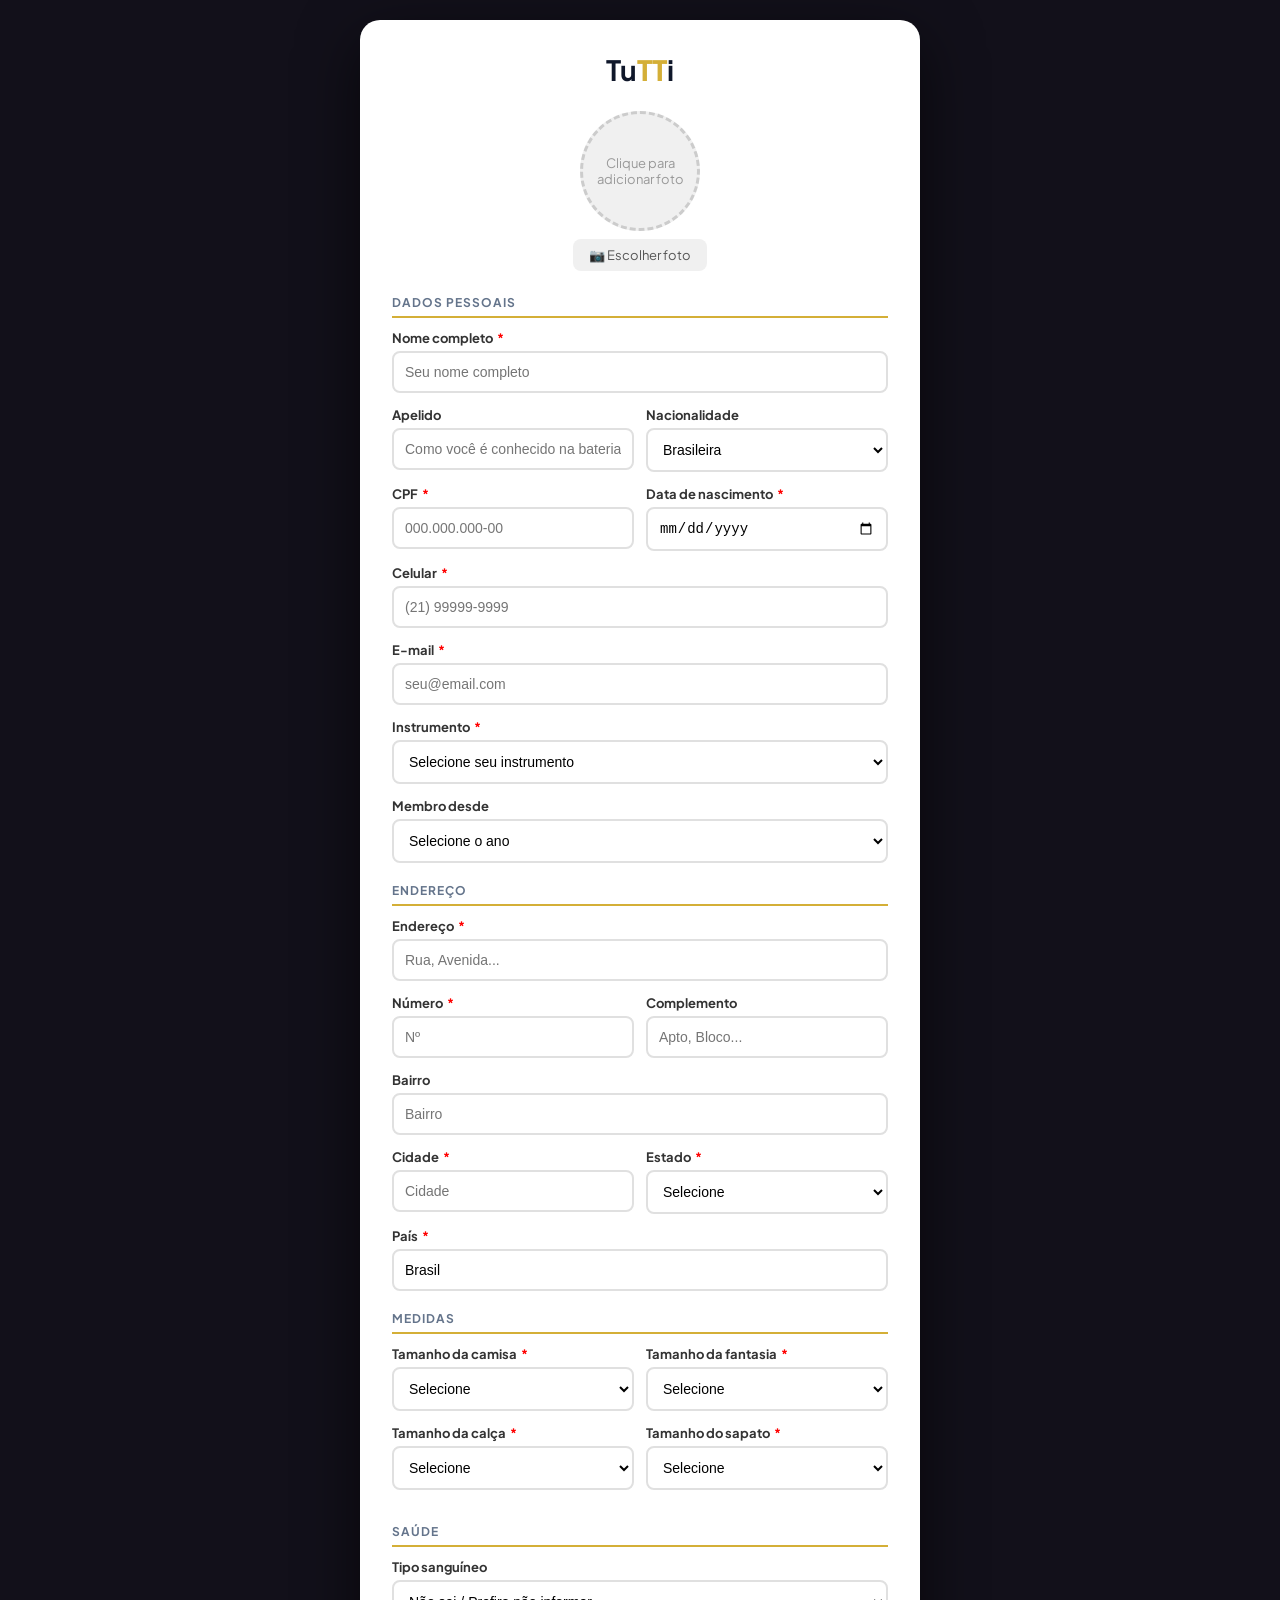
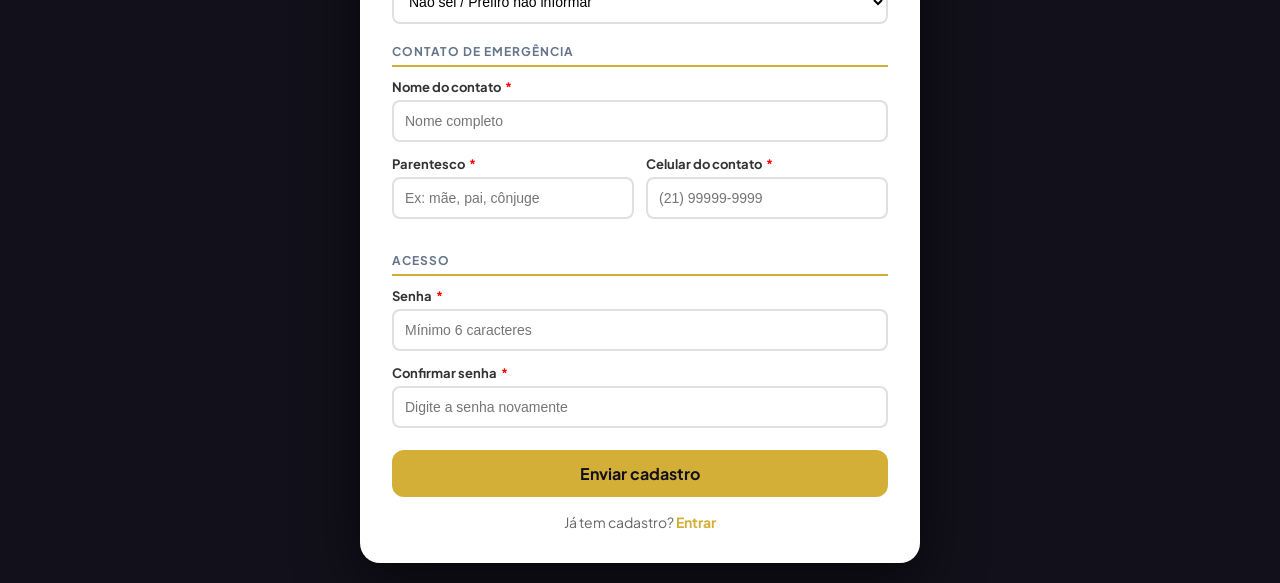
==== index.html @ c0b7fc69 "Nacionalidade: dropdown Brasileira/Estrangeira, badge só ícone no card" ====
<!DOCTYPE html>
<html lang="pt-BR" data-tema="tutti">
<head>
    <meta charset="UTF-8">
    <meta name="viewport" content="width=device-width, initial-scale=1.0">
    <title>Tutti — Cadastro</title>
    <link href="https://fonts.googleapis.com/css2?family=Plus+Jakarta+Sans:wght@400;500;600;700&display=swap" rel="stylesheet">
    <link rel="stylesheet" href="styles/tokens.css">
    <link rel="stylesheet" href="styles/components.css">
    <script src="config-escola.js"></script>
    <style>
        * { margin: 0; padding: 0; box-sizing: border-box; }
        button { font-family: inherit; }
        body {
            background: #12101a;
            min-height: 100vh;
            display: flex;
            align-items: center;
            justify-content: center;
            padding: 20px;
        }
        .container {
            background: white;
            border-radius: 20px;
            padding: 32px;
            width: 100%;
            max-width: 560px;
            box-shadow: 0 20px 60px rgba(0,0,0,0.6);
        }
        @media (max-width: 600px) {
            body { padding: 12px; }
            .container { padding: 24px 20px; }
            .form-row { grid-template-columns: 1fr; }
        }
        .logo {
            text-align: center;
            margin-bottom: 24px;
        }
        .logo h1 { color: #0f172a; font-size: 28px; font-weight: bold; }
        .logo p { color: #666; font-size: 14px; margin-top: 4px; }
        .foto-area {
            display: flex;
            flex-direction: column;
            align-items: center;
            margin-bottom: 24px;
        }
        .foto-preview {
            width: 120px;
            height: 120px;
            border-radius: 50%;
            background: #f0f0f0;
            border: 3px dashed #ccc;
            display: flex;
            align-items: center;
            justify-content: center;
            cursor: pointer;
            overflow: hidden;
            margin-bottom: 8px;
        }
        .foto-preview img { width: 100%; height: 100%; object-fit: cover; }
        .foto-preview span { color: #999; font-size: 13px; text-align: center; padding: 8px; }
        .btn-foto {
            background: #f0f0f0;
            border: none;
            padding: 8px 16px;
            border-radius: 8px;
            cursor: pointer;
            font-size: 13px;
            color: #555;
        }
        .secao {
            font-size: 12px;
            font-weight: bold;
            color: #64748b;
            text-transform: uppercase;
            letter-spacing: 1px;
            margin: 20px 0 12px;
            padding-bottom: 6px;
            border-bottom: 2px solid #D4AF37;
        }
        .form-row {
            display: grid;
            grid-template-columns: 1fr 1fr;
            gap: 12px;
        }
        .form-group { margin-bottom: 14px; }
        label {
            display: block;
            font-size: 13px;
            font-weight: bold;
            color: #333;
            margin-bottom: 5px;
        }
        label .obrigatorio { color: red; margin-left: 2px; }
        input, select {
            width: 100%;
            padding: 11px;
            border: 2px solid #e0e0e0;
            border-radius: 8px;
            font-size: 14px;
            transition: border-color 0.2s;
            background: white;
        }
        input:focus, select:focus { outline: none; border-color: #D4AF37; }
        input.campo-invalido, select.campo-invalido { border-color: #dc3545; background: #fff5f5; }
        .erro-campo { font-size: 12px; color: #dc3545; margin-top: 4px; display: none; }
        .erro-campo.visivel { display: block; }
        .btn-cadastrar { width: 100%; margin-top: 8px; font-size: 16px; }
        .link-login { text-align: center; margin-top: 16px; font-size: 14px; color: #666; }
        .link-login a { color: #D4AF37; font-weight: bold; text-decoration: none; }
        .mensagem {
            padding: 12px;
            border-radius: 8px;
            margin-bottom: 16px;
            font-size: 14px;
            display: none;
        }
        .mensagem.sucesso { background: #d4edda; color: #155724; }
        .mensagem.erro { background: #f8d7da; color: #721c24; }
    </style>
</head>
<body>
<div class="container">
    <div class="logo">
        <h1>Tu<span style="color:#D4AF37;font-weight:900">TT</span>i</h1>
    </div>

    <div class="foto-area">
        <div class="foto-preview" onclick="document.getElementById('inputFoto').click()">
            <span>Clique para adicionar foto</span>
        </div>
        <input type="file" id="inputFoto" accept="image/*" style="display:none" onchange="previewFoto(this)">
        <button class="btn-foto" onclick="document.getElementById('inputFoto').click()">📷 Escolher foto</button>
    </div>

    <div id="mensagem" class="mensagem"></div>

    <form id="formCadastro" novalidate>

        <div class="secao">Dados Pessoais</div>

        <div class="form-group">
            <label>Nome completo <span class="obrigatorio">*</span></label>
            <input type="text" id="nome" placeholder="Seu nome completo" required>
        </div>
        <div class="form-row">
            <div class="form-group">
                <label>Apelido</label>
                <input type="text" id="apelido" placeholder="Como você é conhecido na bateria">
            </div>
            <div class="form-group">
                <label>Nacionalidade</label>
                <select id="nacionalidade_tipo" onchange="toggleNacionalidade()">
                    <option value="Brasileira">Brasileira</option>
                    <option value="Estrangeira">Estrangeira</option>
                </select>
                <input type="text" id="nacionalidade" placeholder="Qual é a sua nacionalidade?" style="display:none; margin-top:8px;">
            </div>
        </div>
        <div class="form-row">
            <div class="form-group">
                <label>CPF <span id="cpf-asterisco" class="obrigatorio">*</span></label>
                <input type="text" id="cpf" placeholder="000.000.000-00" maxlength="14" oninput="mascaraCPF(this); atualizarObrigatoriedadeCpfEmail();">
                <span class="erro-campo" id="erro-cpf-email"></span>
            </div>
            <div class="form-group">
                <label>Data de nascimento <span class="obrigatorio">*</span></label>
                <input type="date" id="nascimento" required>
            </div>
        </div>
        <div class="form-group">
            <label>Celular <span class="obrigatorio">*</span></label>
            <input type="text" id="celular" placeholder="(21) 99999-9999" maxlength="15" oninput="mascaraCelular(this)" required>
        </div>
        <div class="form-group">
            <label>E-mail <span id="email-asterisco" class="obrigatorio">*</span></label>
            <input type="email" id="email" placeholder="seu@email.com" oninput="atualizarObrigatoriedadeCpfEmail()">
        </div>
        <div id="aviso-cpf-email" style="font-size:12px;color:#856404;background:#fff3cd;border-radius:8px;padding:10px 12px;margin-bottom:14px;display:none;">
            Informe pelo menos o CPF ou o e-mail para poder acessar o sistema.
        </div>

        <div class="form-group">
            <label>Instrumento <span class="obrigatorio">*</span></label>
            <select id="instrumento" required>
                <option value="">Selecione seu instrumento</option>
                <option>Caixa</option>
                <option>Chocalho</option>
                <option>Cuíca</option>
                <option>Repique</option>
                <option>Surdo de 1ª</option>
                <option>Surdo de 2ª</option>
                <option>Surdo de 3ª</option>
                <option>Tamborim</option>
            </select>
        </div>

        <div class="form-group">
            <label>Membro desde</label>
            <select id="membro_desde">
                <option value="">Selecione o ano</option>
            </select>
        </div>

        <div class="secao">Endereço</div>

        <div class="form-group">
            <label>Endereço <span class="obrigatorio">*</span></label>
            <input type="text" id="endereco" placeholder="Rua, Avenida..." required>
        </div>
        <div class="form-row">
            <div class="form-group">
                <label>Número <span class="obrigatorio">*</span></label>
                <input type="text" id="numero" placeholder="Nº" required>
            </div>
            <div class="form-group">
                <label>Complemento</label>
                <input type="text" id="complemento" placeholder="Apto, Bloco...">
            </div>
        </div>
        <div class="form-group">
            <label>Bairro</label>
            <input type="text" id="bairro" placeholder="Bairro">
        </div>
        <div class="form-row">
            <div class="form-group">
                <label>Cidade <span class="obrigatorio">*</span></label>
                <input type="text" id="cidade" placeholder="Cidade" required>
            </div>
            <div class="form-group">
                <label>Estado <span class="obrigatorio">*</span></label>
                <select id="estado" required onchange="mostrarOutro('estado')">
                    <option value="">Selecione</option>
                    <option>AC</option><option>AL</option><option>AP</option>
                    <option>AM</option><option>BA</option><option>CE</option>
                    <option>DF</option><option>ES</option><option>GO</option>
                    <option>MA</option><option>MT</option><option>MS</option>
                    <option>MG</option><option>PA</option><option>PB</option>
                    <option>PR</option><option>PE</option><option>PI</option>
                    <option>RJ</option><option>RN</option><option>RS</option>
                    <option>RO</option><option>RR</option><option>SC</option>
                    <option>SP</option><option>SE</option><option>TO</option>
                    <option value="Outro">Outro</option>
                </select>
                <input type="text" id="estado_outro" placeholder="Digite o estado/província" style="display:none; margin-top:8px;">
            </div>
        </div>
        <div class="form-group">
            <label>País <span class="obrigatorio">*</span></label>
            <input type="text" id="pais" placeholder="Ex: Brasil, Portugal, Argentina..." value="Brasil" required>
        </div>

        <div class="secao">Medidas</div>

        <div class="form-row">
            <div class="form-group">
                <label>Tamanho da camisa <span class="obrigatorio">*</span></label>
                <select id="tamanho_camisa" required onchange="mostrarOutro('tamanho_camisa')">
                    <option value="">Selecione</option>
                    <option>P</option><option>M</option><option>G</option>
                    <option>GG</option><option>XG</option><option>XGG</option>
                    <option>Momo</option><option value="Outro">Outro</option>
                </select>
                <input type="text" id="tamanho_camisa_outro" placeholder="Informe o tamanho" style="display:none; margin-top:8px;">
            </div>
            <div class="form-group">
                <label>Tamanho da fantasia <span class="obrigatorio">*</span></label>
                <select id="tamanho_fantasia" required onchange="mostrarOutro('tamanho_fantasia')">
                    <option value="">Selecione</option>
                    <option>P</option><option>M</option><option>G</option>
                    <option>GG</option><option>XG</option><option>XGG</option>
                    <option>Momo</option><option value="Outro">Outro</option>
                </select>
                <input type="text" id="tamanho_fantasia_outro" placeholder="Informe o tamanho" style="display:none; margin-top:8px;">
            </div>
        </div>
        <div class="form-row">
            <div class="form-group">
                <label>Tamanho da calça <span class="obrigatorio">*</span></label>
                <select id="tamanho_calca" required onchange="mostrarOutro('tamanho_calca')">
                    <option value="">Selecione</option>
                    <option>P</option><option>M</option><option>G</option>
                    <option>GG</option><option>XG</option><option>XGG</option>
                    <option>Momo</option><option value="Outro">Outro</option>
                </select>
                <input type="text" id="tamanho_calca_outro" placeholder="Informe o tamanho" style="display:none; margin-top:8px;">
            </div>
            <div class="form-group">
                <label>Tamanho do sapato <span class="obrigatorio">*</span></label>
                <select id="tamanho_sapato" required onchange="mostrarOutro('tamanho_sapato')">
                    <option value="">Selecione</option>
                    <option>33</option><option>34</option><option>35</option>
                    <option>36</option><option>37</option><option>38</option>
                    <option>39</option><option>40</option><option>41</option>
                    <option>42</option><option>43</option><option>44</option>
                    <option>45</option><option>46</option><option>47</option>
                    <option>48</option><option value="Outro">Outro</option>
                </select>
                <input type="text" id="tamanho_sapato_outro" placeholder="Informe o tamanho" style="display:none; margin-top:8px;">
            </div>
        </div>

        <div class="secao">Saúde</div>

        <div class="form-group">
            <label>Tipo sanguíneo</label>
            <select id="tipo_sanguineo">
                <option value="">Não sei / Prefiro não informar</option>
                <option>A+</option>
                <option>A-</option>
                <option>B+</option>
                <option>B-</option>
                <option>AB+</option>
                <option>AB-</option>
                <option>O+</option>
                <option>O-</option>
            </select>
        </div>

        <div class="secao">Contato de Emergência</div>

        <div class="form-group">
            <label>Nome do contato <span class="obrigatorio">*</span></label>
            <input type="text" id="emergencia_nome" placeholder="Nome completo" required>
        </div>
        <div class="form-row">
            <div class="form-group">
                <label>Parentesco <span class="obrigatorio">*</span></label>
                <input type="text" id="emergencia_parentesco" placeholder="Ex: mãe, pai, cônjuge" required>
            </div>
            <div class="form-group">
                <label>Celular do contato <span class="obrigatorio">*</span></label>
                <input type="text" id="emergencia_celular" placeholder="(21) 99999-9999" maxlength="15" oninput="mascaraCelular(this)" required>
            </div>
        </div>

        <div class="secao">Acesso</div>

        <div class="form-group">
            <label>Senha <span class="obrigatorio">*</span></label>
            <input type="password" id="senha" placeholder="Mínimo 6 caracteres" required minlength="6">
        </div>
        <div class="form-group">
            <label>Confirmar senha <span class="obrigatorio">*</span></label>
            <input type="password" id="confirmar_senha" placeholder="Digite a senha novamente" required>
        </div>

        <button type="submit" class="btn-cadastrar btn-primario">Enviar cadastro</button>
    </form>

    <div class="link-login">
        Já tem cadastro? <a href="login.html">Entrar</a>
    </div>
</div>

<script>
    const SUPABASE_URL = 'https://pkvzsgrkylrkyzligeim.supabase.co';
    const SUPABASE_KEY = 'eyJhbGciOiJIUzI1NiIsInR5cCI6IkpXVCJ9.eyJpc3MiOiJzdXBhYmFzZSIsInJlZiI6InBrdnpzZ3JreWxya3l6bGlnZWltIiwicm9sZSI6ImFub24iLCJpYXQiOjE3ODI2Mjg0NjAsImV4cCI6MjA5ODIwNDQ2MH0.jASGzRUdZWzUwOHDww3XSDPtzw8_JU_OfTCoCpJEWBM';

    function previewFoto(input) {
        if (input.files && input.files[0]) {
            const reader = new FileReader();
            reader.onload = e => {
                const preview = document.querySelector('.foto-preview');
                preview.innerHTML = `<img src="${e.target.result}">`;
            };
            reader.readAsDataURL(input.files[0]);
        }
    }

    function mascaraCPF(input) {
        let v = input.value.replace(/\D/g, '');
        v = v.replace(/(\d{3})(\d)/, '$1.$2');
        v = v.replace(/(\d{3})(\d)/, '$1.$2');
        v = v.replace(/(\d{3})(\d{1,2})$/, '$1-$2');
        input.value = v;
    }

    // Preenche dropdown de anos (1980 até ano atual)
    (function() {
        const select = document.getElementById('membro_desde');
        const anoAtual = new Date().getFullYear();
        for (let ano = anoAtual; ano >= 1980; ano--) {
            const opt = document.createElement('option');
            opt.value = ano;
            opt.textContent = ano;
            select.appendChild(opt);
        }
    })();

    function mascaraCelular(input) {
        let v = input.value.replace(/\D/g, '');
        v = v.replace(/^(\d{2})(\d)/, '($1) $2');
        v = v.replace(/(\d{5})(\d)/, '$1-$2');
        input.value = v;
    }

    function mostrarOutro(campo) {
        const select = document.getElementById(campo);
        const outro = document.getElementById(campo + '_outro');
        if (select.value === 'Outro') {
            outro.style.display = 'block';
            outro.required = true;
        } else {
            outro.style.display = 'none';
            outro.required = false;
            outro.value = '';
        }
    }

    function valorCampo(campo) {
        const select = document.getElementById(campo);
        if (select.value === 'Outro') {
            return document.getElementById(campo + '_outro').value.trim();
        }
        return select.value;
    }

    function valorTamanho(campo) { return valorCampo(campo); }

    function toggleNacionalidade() {
        const tipo = document.getElementById('nacionalidade_tipo').value;
        const input = document.getElementById('nacionalidade');
        input.style.display = tipo === 'Estrangeira' ? 'block' : 'none';
        input.required = tipo === 'Estrangeira';
        if (tipo === 'Brasileira') input.value = '';
    }

    function atualizarObrigatoriedadeCpfEmail() {
        const cpf = document.getElementById('cpf').value.trim();
        const email = document.getElementById('email').value.trim();
        const temAlgum = cpf || email;
        document.getElementById('aviso-cpf-email').style.display = temAlgum ? 'none' : 'block';
    }

    function mostrarMensagem(texto, tipo) {
        const el = document.getElementById('mensagem');
        el.textContent = texto;
        el.className = `mensagem ${tipo}`;
        el.style.display = 'block';
    }

    function mostrarErroCampo(campo, mensagem) {
        campo.classList.add('campo-invalido');
        let span = campo.parentNode.querySelector('.erro-inline');
        if (!span) {
            span = document.createElement('span');
            span.className = 'erro-inline';
            span.style.cssText = 'font-size:12px;color:#dc3545;margin-top:4px;display:block;';
            campo.parentNode.appendChild(span);
        }
        span.textContent = mensagem;
        campo.addEventListener('input', () => {
            campo.classList.remove('campo-invalido');
            if (span) span.textContent = '';
        }, { once: true });
    }

    function limparErros() {
        document.querySelectorAll('.erro-inline').forEach(el => el.textContent = '');
        document.querySelectorAll('.campo-invalido').forEach(el => el.classList.remove('campo-invalido'));
    }

    function validarCampos() {
        const obrigatorios = document.querySelectorAll('input[required], select[required]');
        let valido = true;
        let primeiroCampo = null;
        obrigatorios.forEach(campo => {
            if (!campo.value.trim()) {
                mostrarErroCampo(campo, 'Campo obrigatório');
                valido = false;
                if (!primeiroCampo) primeiroCampo = campo;
            }
        });
        if (primeiroCampo) primeiroCampo.scrollIntoView({ behavior: 'smooth', block: 'center' });
        return valido;
    }

    document.getElementById('formCadastro').addEventListener('submit', async (e) => {
        e.preventDefault();
        limparErros();

        const cpf = document.getElementById('cpf').value.trim();
        const email = document.getElementById('email').value.trim();
        if (!cpf && !email) {
            document.getElementById('aviso-cpf-email').style.display = 'block';
            document.getElementById('cpf').scrollIntoView({ behavior: 'smooth', block: 'center' });
            mostrarErroCampo(document.getElementById('cpf'), 'Informe o CPF ou o e-mail.');
            return;
        }

        if (!validarCampos()) return;
        const senha = document.getElementById('senha').value;
        const confirmar = document.getElementById('confirmar_senha').value;
        if (senha.length < 6) {
            mostrarErroCampo(document.getElementById('senha'), 'A senha deve ter no mínimo 6 caracteres.');
            document.getElementById('senha').scrollIntoView({ behavior: 'smooth', block: 'center' });
            return;
        }
        if (senha !== confirmar) {
            mostrarErroCampo(document.getElementById('confirmar_senha'), 'As senhas não coincidem.');
            document.getElementById('confirmar_senha').scrollIntoView({ behavior: 'smooth', block: 'center' });
            return;
        }

        const dados = {
            nome: document.getElementById('nome').value.trim(),
            apelido: document.getElementById('apelido').value.trim() || null,
            nacionalidade: document.getElementById('nacionalidade_tipo').value === 'Estrangeira'
                ? (document.getElementById('nacionalidade').value.trim() || 'Estrangeira')
                : 'Brasileira',
            cpf: cpf || null,
            nascimento: document.getElementById('nascimento').value,
            celular: document.getElementById('celular').value,
            email: email || null,
            instrumento: document.getElementById('instrumento').value,
            endereco: document.getElementById('endereco').value,
            numero: document.getElementById('numero').value,
            complemento: document.getElementById('complemento').value || null,
            bairro: document.getElementById('bairro').value || null,
            cidade: document.getElementById('cidade').value,
            estado: valorCampo('estado'),
            pais: document.getElementById('pais').value.trim() || 'Brasil',
            tamanho_camisa: valorTamanho('tamanho_camisa'),
            tamanho_fantasia: valorTamanho('tamanho_fantasia'),
            tamanho_calca: valorTamanho('tamanho_calca'),
            tamanho_sapato: valorTamanho('tamanho_sapato'),
            senha: document.getElementById('senha').value,
            membro_desde: document.getElementById('membro_desde').value || null,
            tipo_sanguineo: document.getElementById('tipo_sanguineo').value || null,
            emergencia_nome: document.getElementById('emergencia_nome').value,
            emergencia_parentesco: document.getElementById('emergencia_parentesco').value,
            emergencia_celular: document.getElementById('emergencia_celular').value,
            status: 'pendente'
        };

        const res = await fetch(`${SUPABASE_URL}/rest/v1/ritmistas`, {
            method: 'POST',
            headers: {
                'Content-Type': 'application/json',
                'apikey': SUPABASE_KEY,
                'Authorization': `Bearer ${SUPABASE_KEY}`
            },
            body: JSON.stringify(dados)
        });

        if (res.ok) {
            mostrarMensagem('Cadastro enviado com sucesso! Aguarde a aprovação da diretoria.', 'sucesso');
            document.getElementById('formCadastro').reset();
            document.querySelector('.foto-preview').innerHTML = '<span>Clique para adicionar foto</span>';
        } else {
            mostrarMensagem('Erro ao enviar cadastro. Tente novamente.', 'erro');
        }
    });
</script>
</body>
</html>
---- styles/tokens.css ----
:root {
  --cor-fundo-escuro:      #12101a;
  --cor-fundo-medio:       #1e1b2e;
  --cor-fundo-claro:       #f7f6fb;
  --cor-superficie:        #ffffff;

  --cor-destaque:          #D4AF37;
  --cor-destaque-hover:    #B8922A;
  --cor-destaque-suave:    #fff8e6;
  --cor-texto-destaque:    #12101a;

  --cor-texto-principal:   #12101a;
  --cor-texto-secundario:  #5a5770;
  --cor-texto-muted:       #8b88a0;
  --cor-texto-claro:       #ffffff;

  --cor-borda:             #e8e6f0;
  --cor-borda-forte:       #d0cde8;

  --fonte-principal: 'Plus Jakarta Sans', sans-serif;
}

[data-tema="swing-da-leopoldina"] {
  --cor-fundo-escuro:      #1a2e1a;
  --cor-fundo-medio:       #243824;
  --cor-fundo-claro:       #f0f7f0;
  --cor-destaque:          #2d6b2d;
  --cor-destaque-hover:    #1f4d1f;
  --cor-destaque-suave:    #e8f5e9;
  --cor-borda:             #c8e6c8;
  --cor-borda-forte:       #a5d1a5;
  --cor-texto-destaque:    #ffffff;
}

body {
  font-family: var(--fonte-principal);
  background: var(--cor-fundo-claro);
  color: var(--cor-texto-principal);
}
---- styles/components.css ----
/* ================================================
   COMPONENTES REUTILIZÁVEIS — Ritmistas App
   Importar em todas as telas após tokens.css
   ================================================ */

/* ── Botão primário (ação principal) ── */
.btn-primario {
  display: inline-flex;
  align-items: center;
  justify-content: center;
  gap: 6px;
  background: var(--cor-destaque);
  color: var(--cor-texto-destaque);
  border: none;
  border-radius: 12px;
  padding: 13px 20px;
  font-size: 15px;
  font-weight: 700;
  cursor: pointer;
  font-family: inherit;
  transition: background 0.2s;
}
.btn-primario:hover { background: var(--cor-destaque-hover); }

/* ── Botão secundário (contorno) ── */
.btn-secundario {
  display: inline-flex;
  align-items: center;
  justify-content: center;
  gap: 6px;
  background: transparent;
  color: var(--cor-destaque);
  border: 1.5px solid var(--cor-destaque);
  border-radius: 12px;
  padding: 13px 20px;
  font-size: 15px;
  font-weight: 700;
  cursor: pointer;
  font-family: inherit;
  transition: background 0.2s;
}
.btn-secundario:hover { background: var(--cor-destaque-suave); }

/* ── Badge de instrumento — neutro (só informação) ── */
.badge-instrumento {
  display: inline-flex;
  align-items: center;
  gap: 6px;
  background: #e8e6f0;
  color: #5a5770;
  padding: 4px 12px;
  border-radius: 20px;
  font-size: 13px;
  font-weight: 600;
  margin-bottom: 10px;
}

/* ── Campo de formulário (input / select) ── */
.campo {
  width: 100%;
  padding: 11px;
  border: 2px solid #e0e0e0;
  border-radius: 8px;
  font-size: 14px;
  font-family: inherit;
  background: white;
  transition: border-color 0.2s;
}
.campo:focus {
  outline: none;
  border-color: #D4AF37;
}

/* ── Seção de formulário ── */
.secao-form {
  font-size: 12px;
  font-weight: 700;
  color: var(--cor-texto-secundario);
  text-transform: uppercase;
  letter-spacing: 1px;
  margin: 20px 0 12px;
  padding-bottom: 6px;
  border-bottom: 2px solid #D4AF37;
}
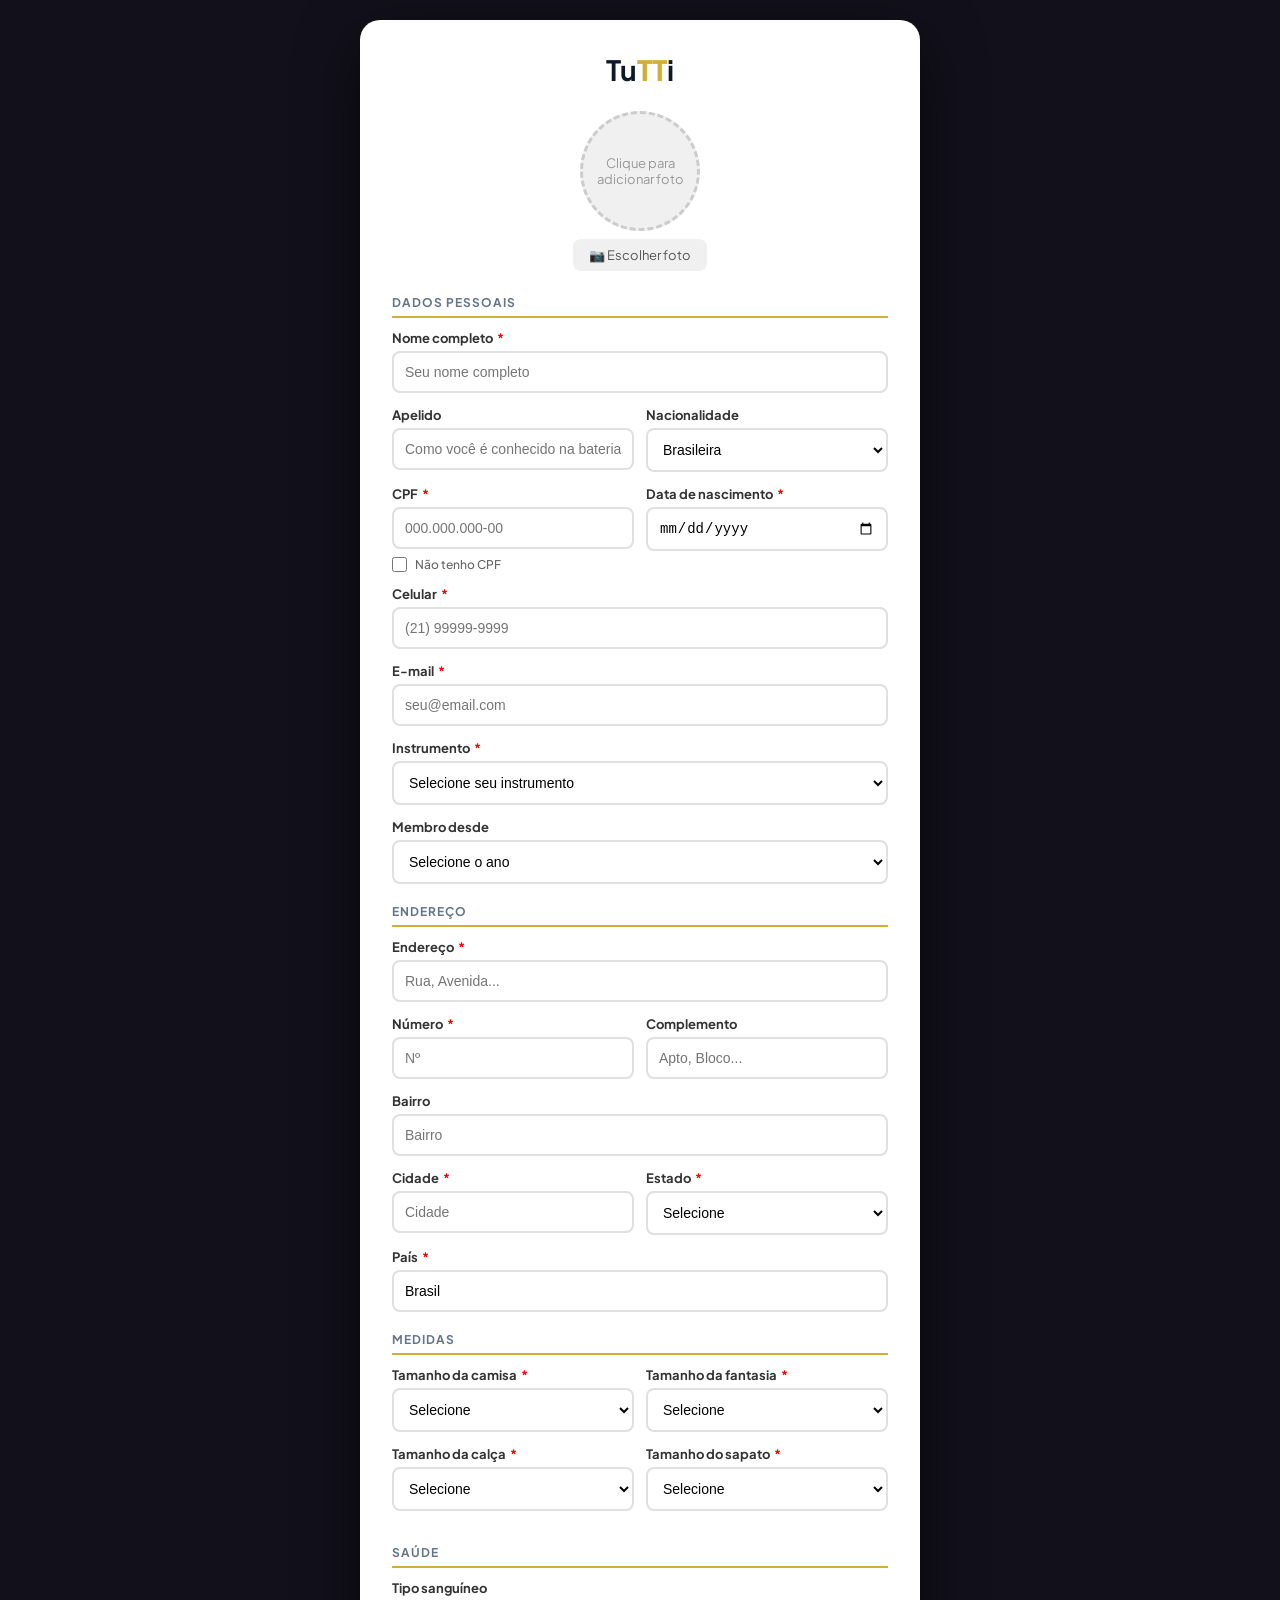
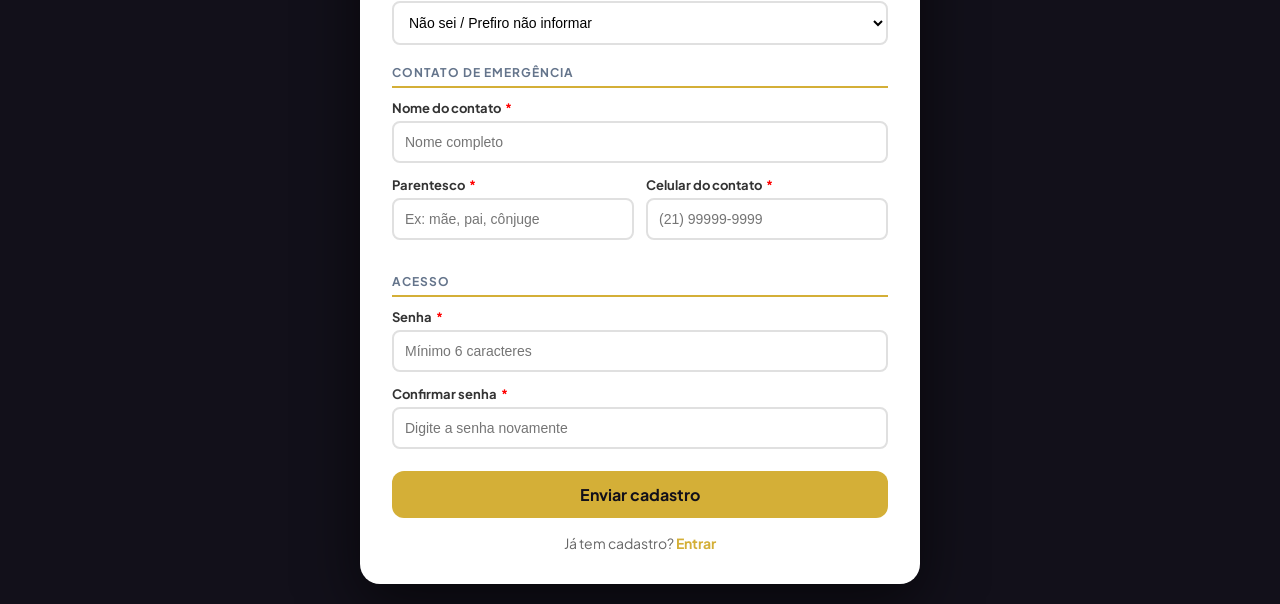
==== commit 6cff461a: "Sem CPF: checkbox abre tipo e número de documento (passaporte/RNE/CRNM)" ====
--- a/index.html
+++ b/index.html
@@ -161,6 +161,27 @@
             <div class="form-group">
                 <label>CPF <span id="cpf-asterisco" class="obrigatorio">*</span></label>
                 <input type="text" id="cpf" placeholder="000.000.000-00" maxlength="14" oninput="mascaraCPF(this); atualizarObrigatoriedadeCpfEmail();">
+                <div style="margin-top:8px; display:flex; align-items:center; gap:8px;">
+                    <input type="checkbox" id="sem_cpf" style="width:15px;height:15px;accent-color:#D4AF37;cursor:pointer;" onchange="toggleSemCpf()">
+                    <label for="sem_cpf" style="margin:0;font-size:12px;color:#666;cursor:pointer;font-weight:500;">Não tenho CPF</label>
+                </div>
+                <div id="bloco-documento" style="display:none; margin-top:10px;">
+                    <div style="display:grid; grid-template-columns:1fr 1fr; gap:8px;">
+                        <div>
+                            <label style="font-size:12px;">Tipo de documento</label>
+                            <select id="tipo_documento" style="margin-top:4px;">
+                                <option value="">Selecione</option>
+                                <option>Passaporte</option>
+                                <option>RNE</option>
+                                <option>CRNM</option>
+                            </select>
+                        </div>
+                        <div>
+                            <label style="font-size:12px;">Número</label>
+                            <input type="text" id="numero_documento" placeholder="Número do documento" style="margin-top:4px;">
+                        </div>
+                    </div>
+                </div>
                 <span class="erro-campo" id="erro-cpf-email"></span>
             </div>
             <div class="form-group">
@@ -418,6 +439,16 @@
 
     function valorTamanho(campo) { return valorCampo(campo); }
 
+    function toggleSemCpf() {
+        const semCpf = document.getElementById('sem_cpf').checked;
+        const cpfInput = document.getElementById('cpf');
+        const blocoDoc = document.getElementById('bloco-documento');
+        cpfInput.style.display = semCpf ? 'none' : '';
+        cpfInput.value = '';
+        blocoDoc.style.display = semCpf ? 'block' : 'none';
+        atualizarObrigatoriedadeCpfEmail();
+    }
+
     function toggleNacionalidade() {
         const tipo = document.getElementById('nacionalidade_tipo').value;
         const input = document.getElementById('nacionalidade');
@@ -510,6 +541,8 @@
                 ? (document.getElementById('nacionalidade').value.trim() || 'Estrangeira')
                 : 'Brasileira',
             cpf: cpf || null,
+            tipo_documento: document.getElementById('tipo_documento').value || null,
+            numero_documento: document.getElementById('numero_documento').value.trim() || null,
             nascimento: document.getElementById('nascimento').value,
             celular: document.getElementById('celular').value,
             email: email || null,
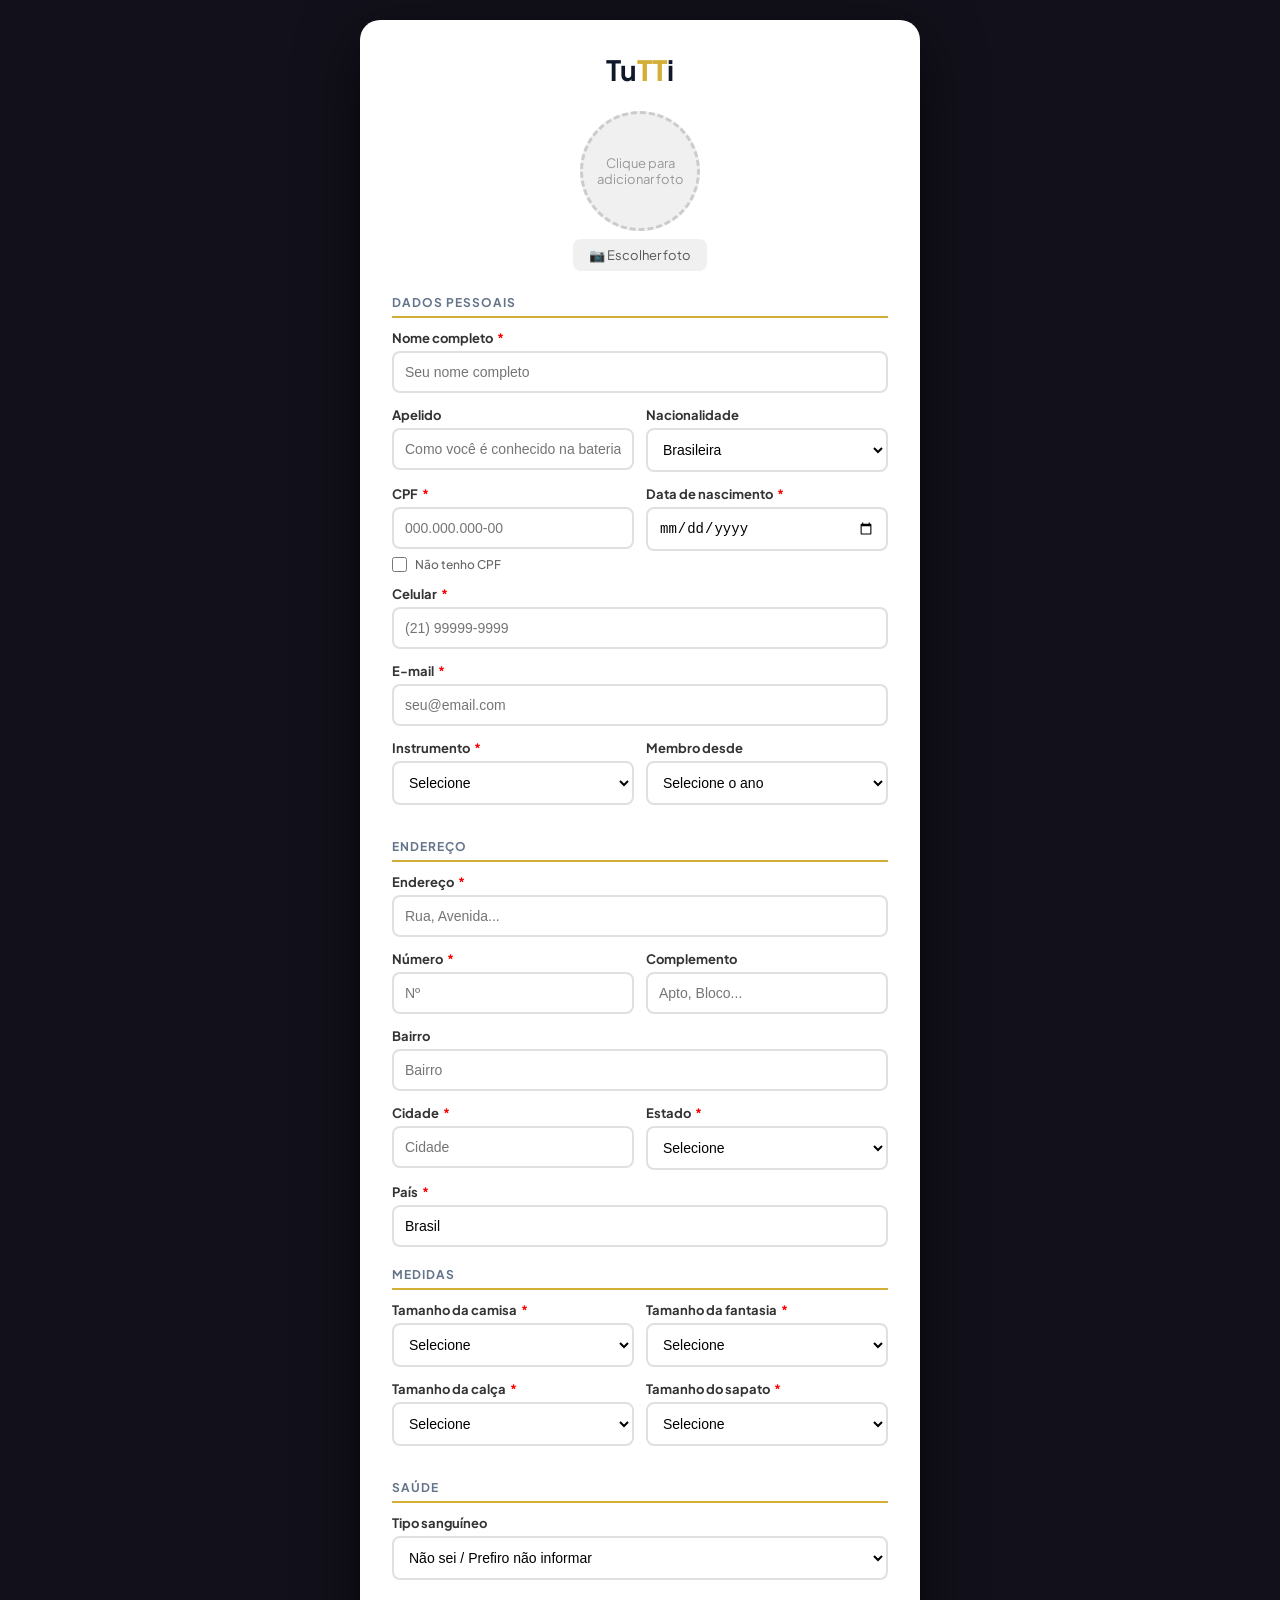
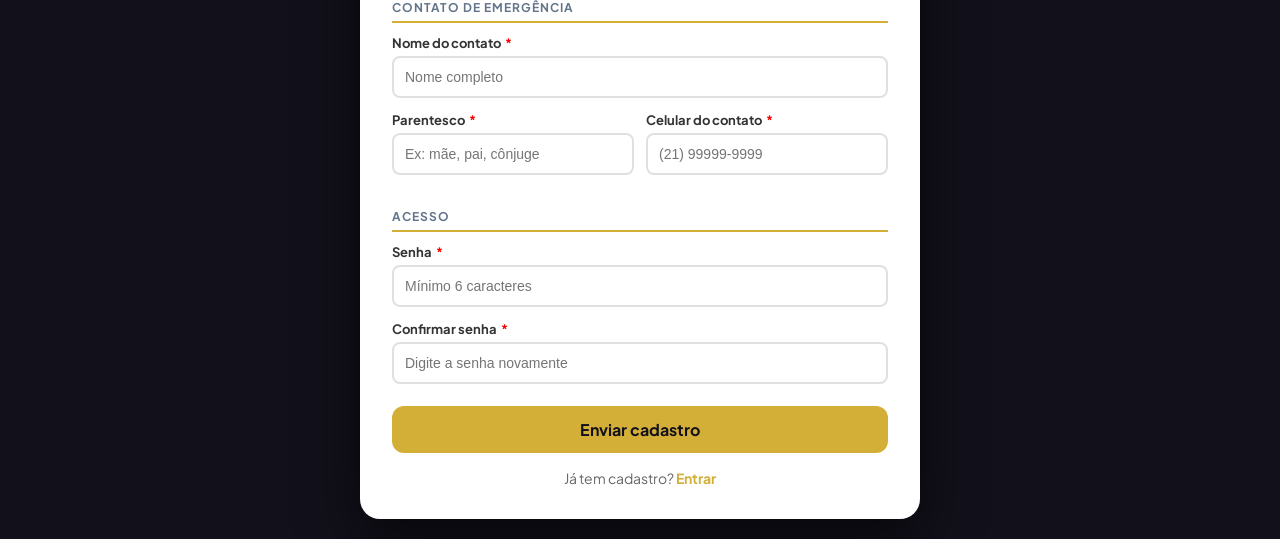
==== commit b9e76755: "Instrumento e Membro desde lado a lado no cadastro" ====
--- a/index.html
+++ b/index.html
@@ -166,20 +166,18 @@
                     <label for="sem_cpf" style="margin:0;font-size:12px;color:#666;cursor:pointer;font-weight:500;">Não tenho CPF</label>
                 </div>
                 <div id="bloco-documento" style="display:none; margin-top:10px;">
-                    <div style="display:grid; grid-template-columns:1fr 1fr; gap:8px;">
-                        <div>
-                            <label style="font-size:12px;">Tipo de documento</label>
-                            <select id="tipo_documento" style="margin-top:4px;">
-                                <option value="">Selecione</option>
-                                <option>Passaporte</option>
-                                <option>RNE</option>
-                                <option>CRNM</option>
-                            </select>
-                        </div>
-                        <div>
-                            <label style="font-size:12px;">Número</label>
-                            <input type="text" id="numero_documento" placeholder="Número do documento" style="margin-top:4px;">
-                        </div>
+                    <div class="form-group" style="margin-bottom:10px;">
+                        <label>Tipo de documento</label>
+                        <select id="tipo_documento">
+                            <option value="">Selecione</option>
+                            <option>Passaporte</option>
+                            <option>RNE</option>
+                            <option>CRNM</option>
+                        </select>
+                    </div>
+                    <div class="form-group" style="margin-bottom:0;">
+                        <label>Número do documento</label>
+                        <input type="text" id="numero_documento" placeholder="Ex: AB123456">
                     </div>
                 </div>
                 <span class="erro-campo" id="erro-cpf-email"></span>
@@ -201,26 +199,27 @@
             Informe pelo menos o CPF ou o e-mail para poder acessar o sistema.
         </div>
 
-        <div class="form-group">
-            <label>Instrumento <span class="obrigatorio">*</span></label>
-            <select id="instrumento" required>
-                <option value="">Selecione seu instrumento</option>
-                <option>Caixa</option>
-                <option>Chocalho</option>
-                <option>Cuíca</option>
-                <option>Repique</option>
-                <option>Surdo de 1ª</option>
-                <option>Surdo de 2ª</option>
-                <option>Surdo de 3ª</option>
-                <option>Tamborim</option>
-            </select>
-        </div>
-
-        <div class="form-group">
-            <label>Membro desde</label>
-            <select id="membro_desde">
-                <option value="">Selecione o ano</option>
-            </select>
+        <div class="form-row">
+            <div class="form-group">
+                <label>Instrumento <span class="obrigatorio">*</span></label>
+                <select id="instrumento" required>
+                    <option value="">Selecione</option>
+                    <option>Caixa</option>
+                    <option>Chocalho</option>
+                    <option>Cuíca</option>
+                    <option>Repique</option>
+                    <option>Surdo de 1ª</option>
+                    <option>Surdo de 2ª</option>
+                    <option>Surdo de 3ª</option>
+                    <option>Tamborim</option>
+                </select>
+            </div>
+            <div class="form-group">
+                <label>Membro desde</label>
+                <select id="membro_desde">
+                    <option value="">Selecione o ano</option>
+                </select>
+            </div>
         </div>
 
         <div class="secao">Endereço</div>
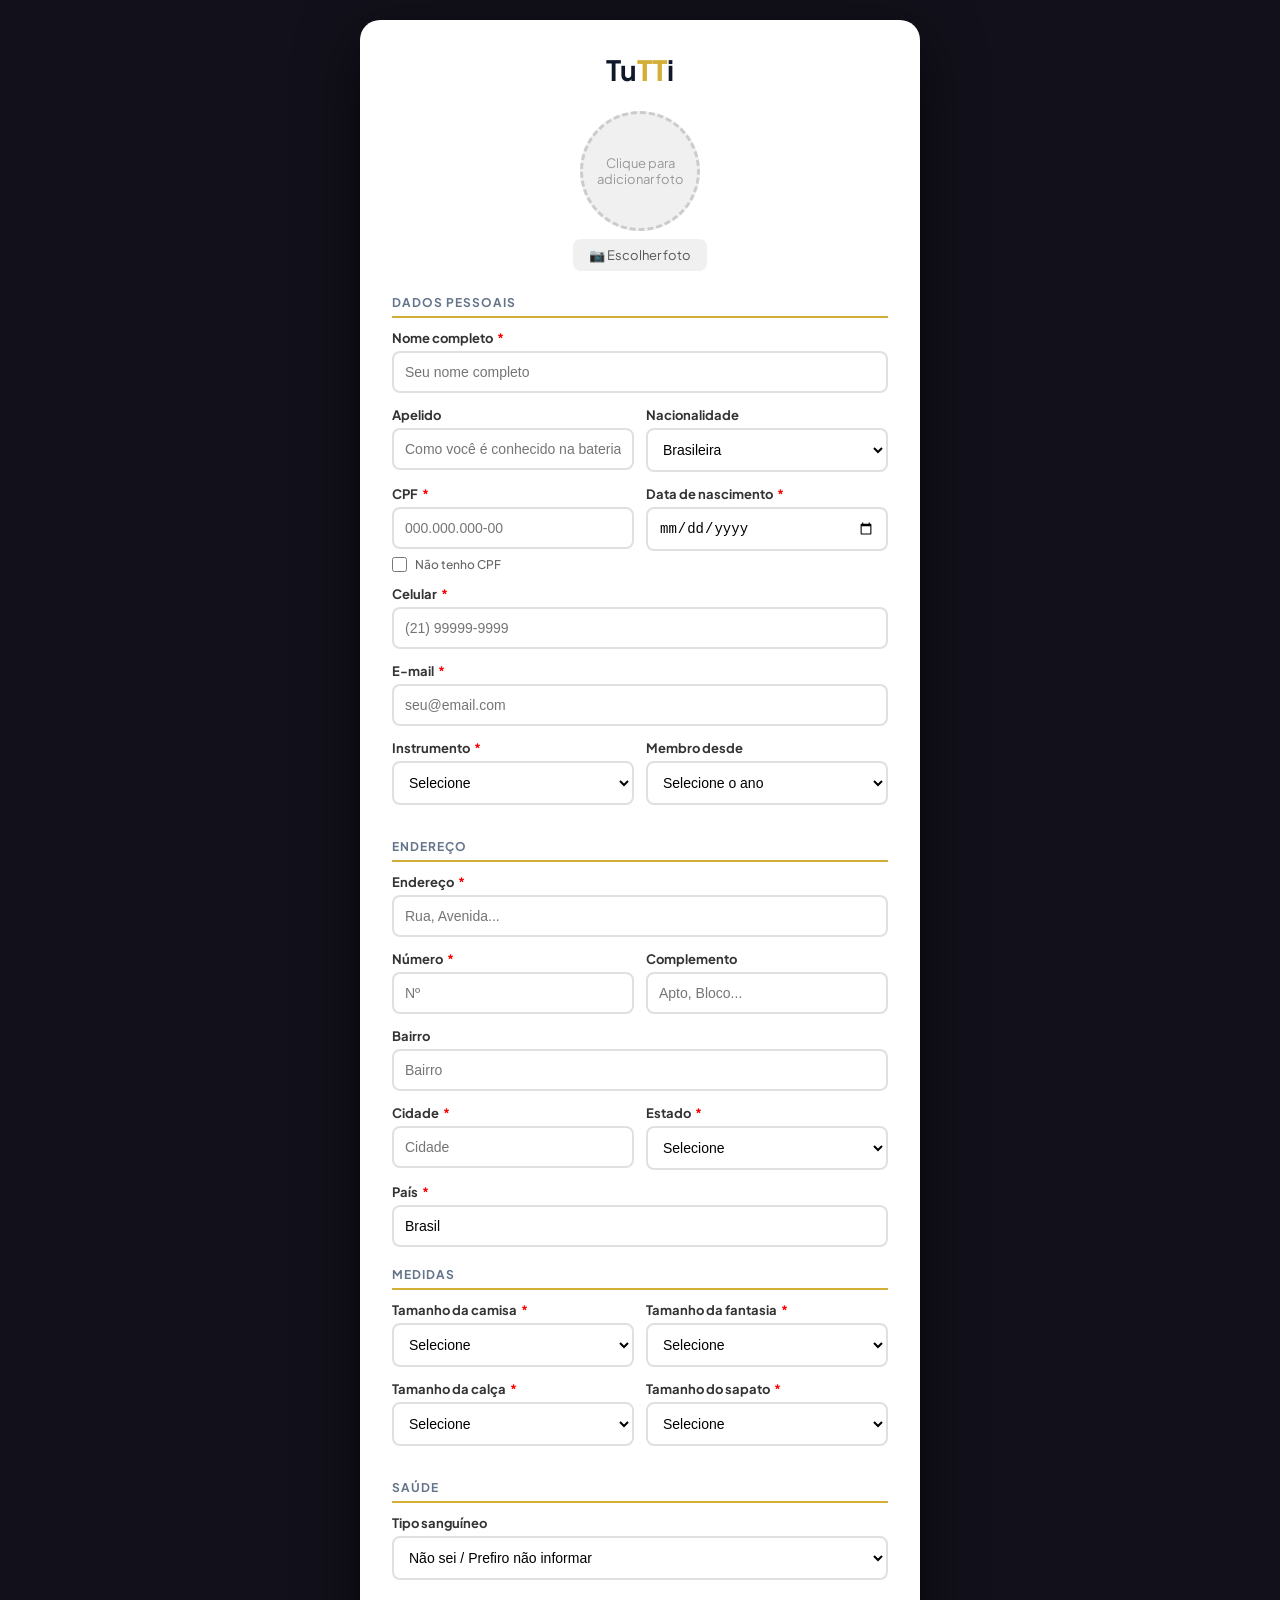
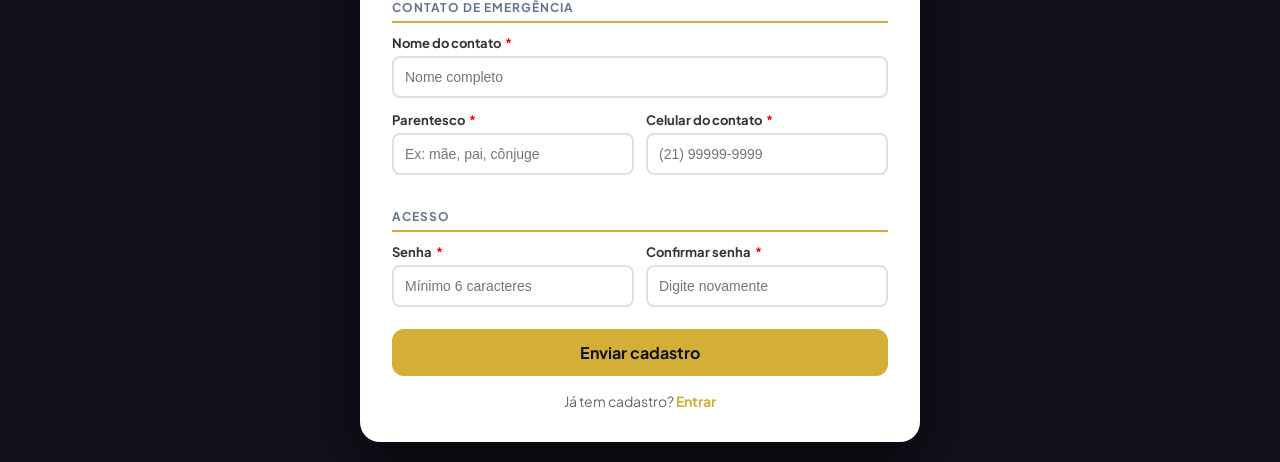
==== commit 0cbcbbe1: "Senha e confirmar senha lado a lado" ====
--- a/index.html
+++ b/index.html
@@ -356,13 +356,15 @@
 
         <div class="secao">Acesso</div>
 
-        <div class="form-group">
-            <label>Senha <span class="obrigatorio">*</span></label>
-            <input type="password" id="senha" placeholder="Mínimo 6 caracteres" required minlength="6">
-        </div>
-        <div class="form-group">
-            <label>Confirmar senha <span class="obrigatorio">*</span></label>
-            <input type="password" id="confirmar_senha" placeholder="Digite a senha novamente" required>
+        <div class="form-row">
+            <div class="form-group">
+                <label>Senha <span class="obrigatorio">*</span></label>
+                <input type="password" id="senha" placeholder="Mínimo 6 caracteres" required minlength="6">
+            </div>
+            <div class="form-group">
+                <label>Confirmar senha <span class="obrigatorio">*</span></label>
+                <input type="password" id="confirmar_senha" placeholder="Digite novamente" required>
+            </div>
         </div>
 
         <button type="submit" class="btn-cadastrar btn-primario">Enviar cadastro</button>
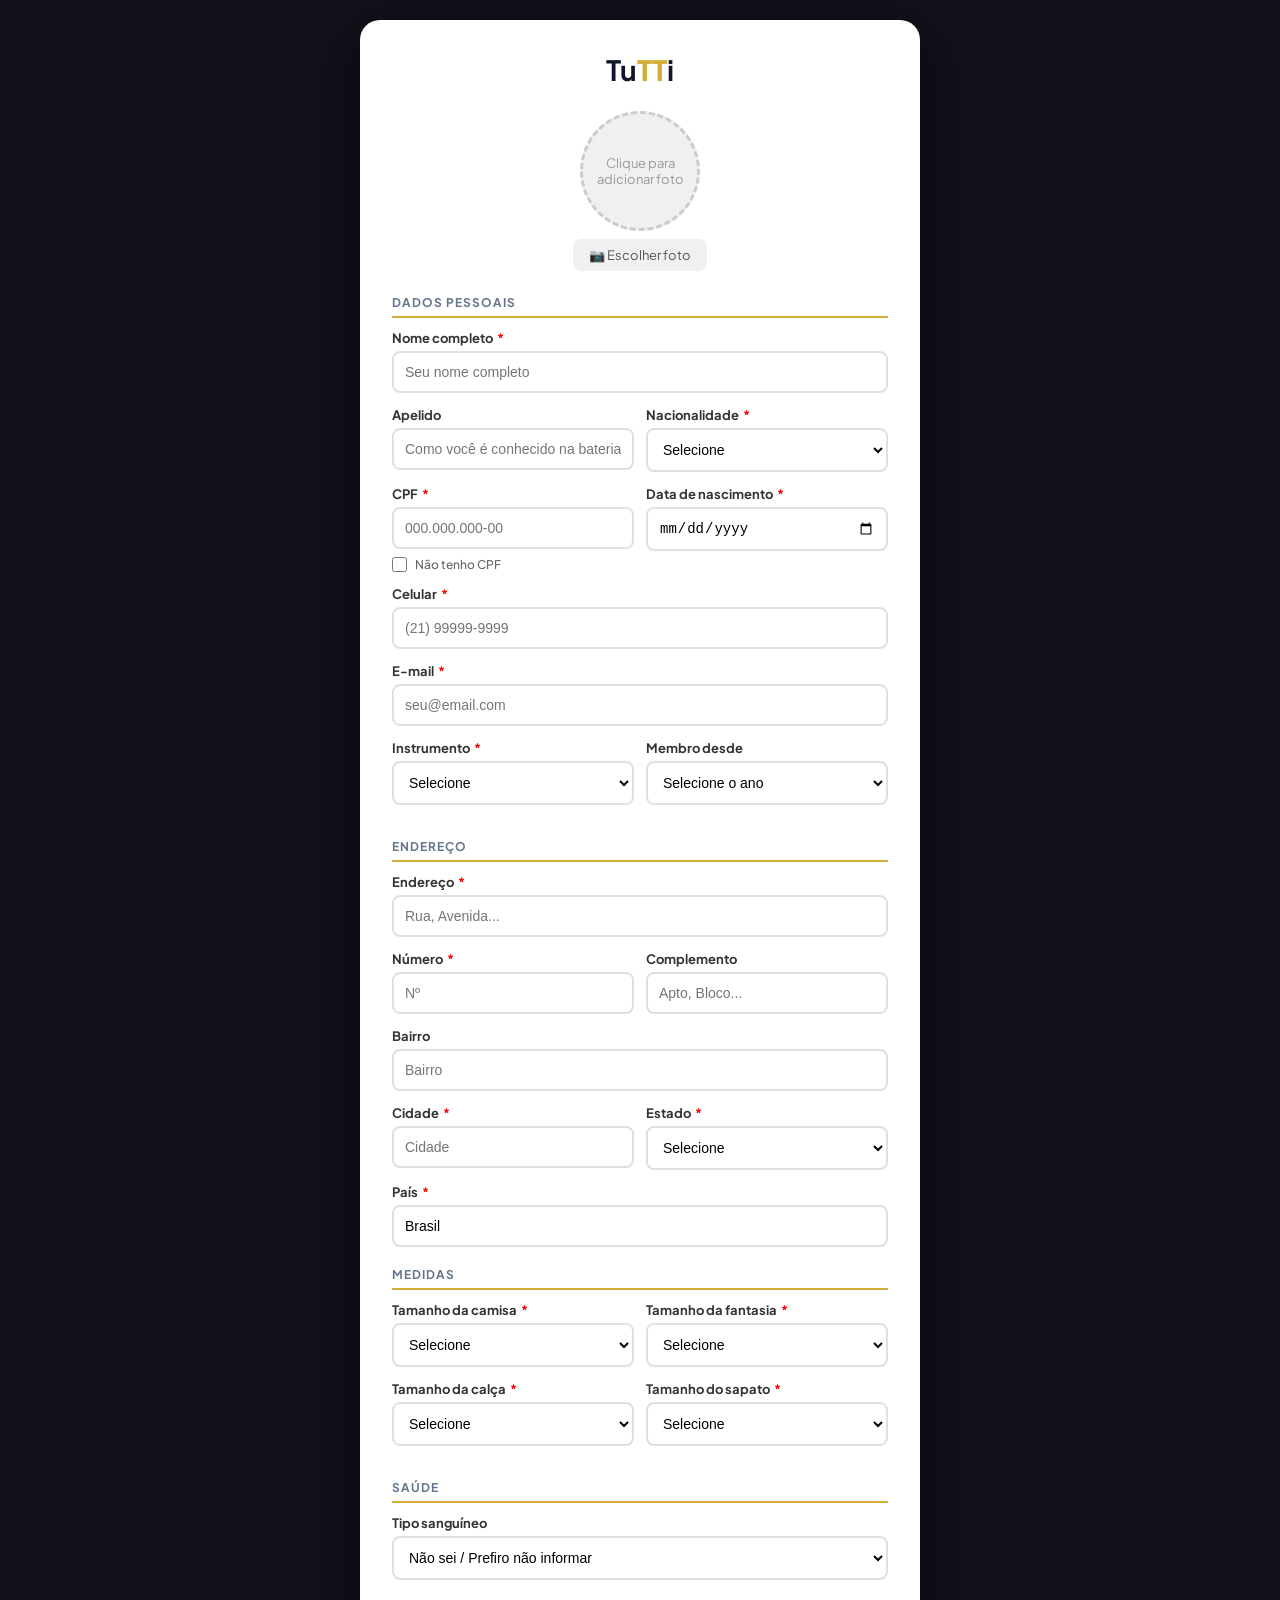
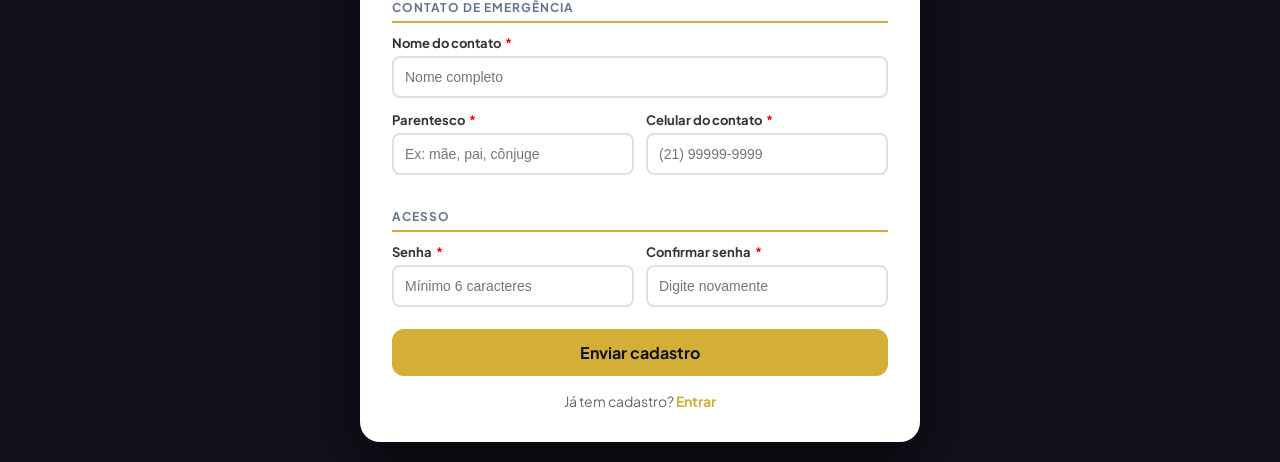
==== commit 347799cb: "Nacionalidade obrigatória, tipo e número de documento obrigatórios sem CPF" ====
--- a/index.html
+++ b/index.html
@@ -149,8 +149,9 @@
                 <input type="text" id="apelido" placeholder="Como você é conhecido na bateria">
             </div>
             <div class="form-group">
-                <label>Nacionalidade</label>
-                <select id="nacionalidade_tipo" onchange="toggleNacionalidade()">
+                <label>Nacionalidade <span class="obrigatorio">*</span></label>
+                <select id="nacionalidade_tipo" onchange="toggleNacionalidade()" required>
+                    <option value="">Selecione</option>
                     <option value="Brasileira">Brasileira</option>
                     <option value="Estrangeira">Estrangeira</option>
                 </select>
@@ -444,9 +445,13 @@
         const semCpf = document.getElementById('sem_cpf').checked;
         const cpfInput = document.getElementById('cpf');
         const blocoDoc = document.getElementById('bloco-documento');
+        const tipoDoc = document.getElementById('tipo_documento');
+        const numDoc = document.getElementById('numero_documento');
         cpfInput.style.display = semCpf ? 'none' : '';
         cpfInput.value = '';
         blocoDoc.style.display = semCpf ? 'block' : 'none';
+        tipoDoc.required = semCpf;
+        numDoc.required = semCpf;
         atualizarObrigatoriedadeCpfEmail();
     }
 
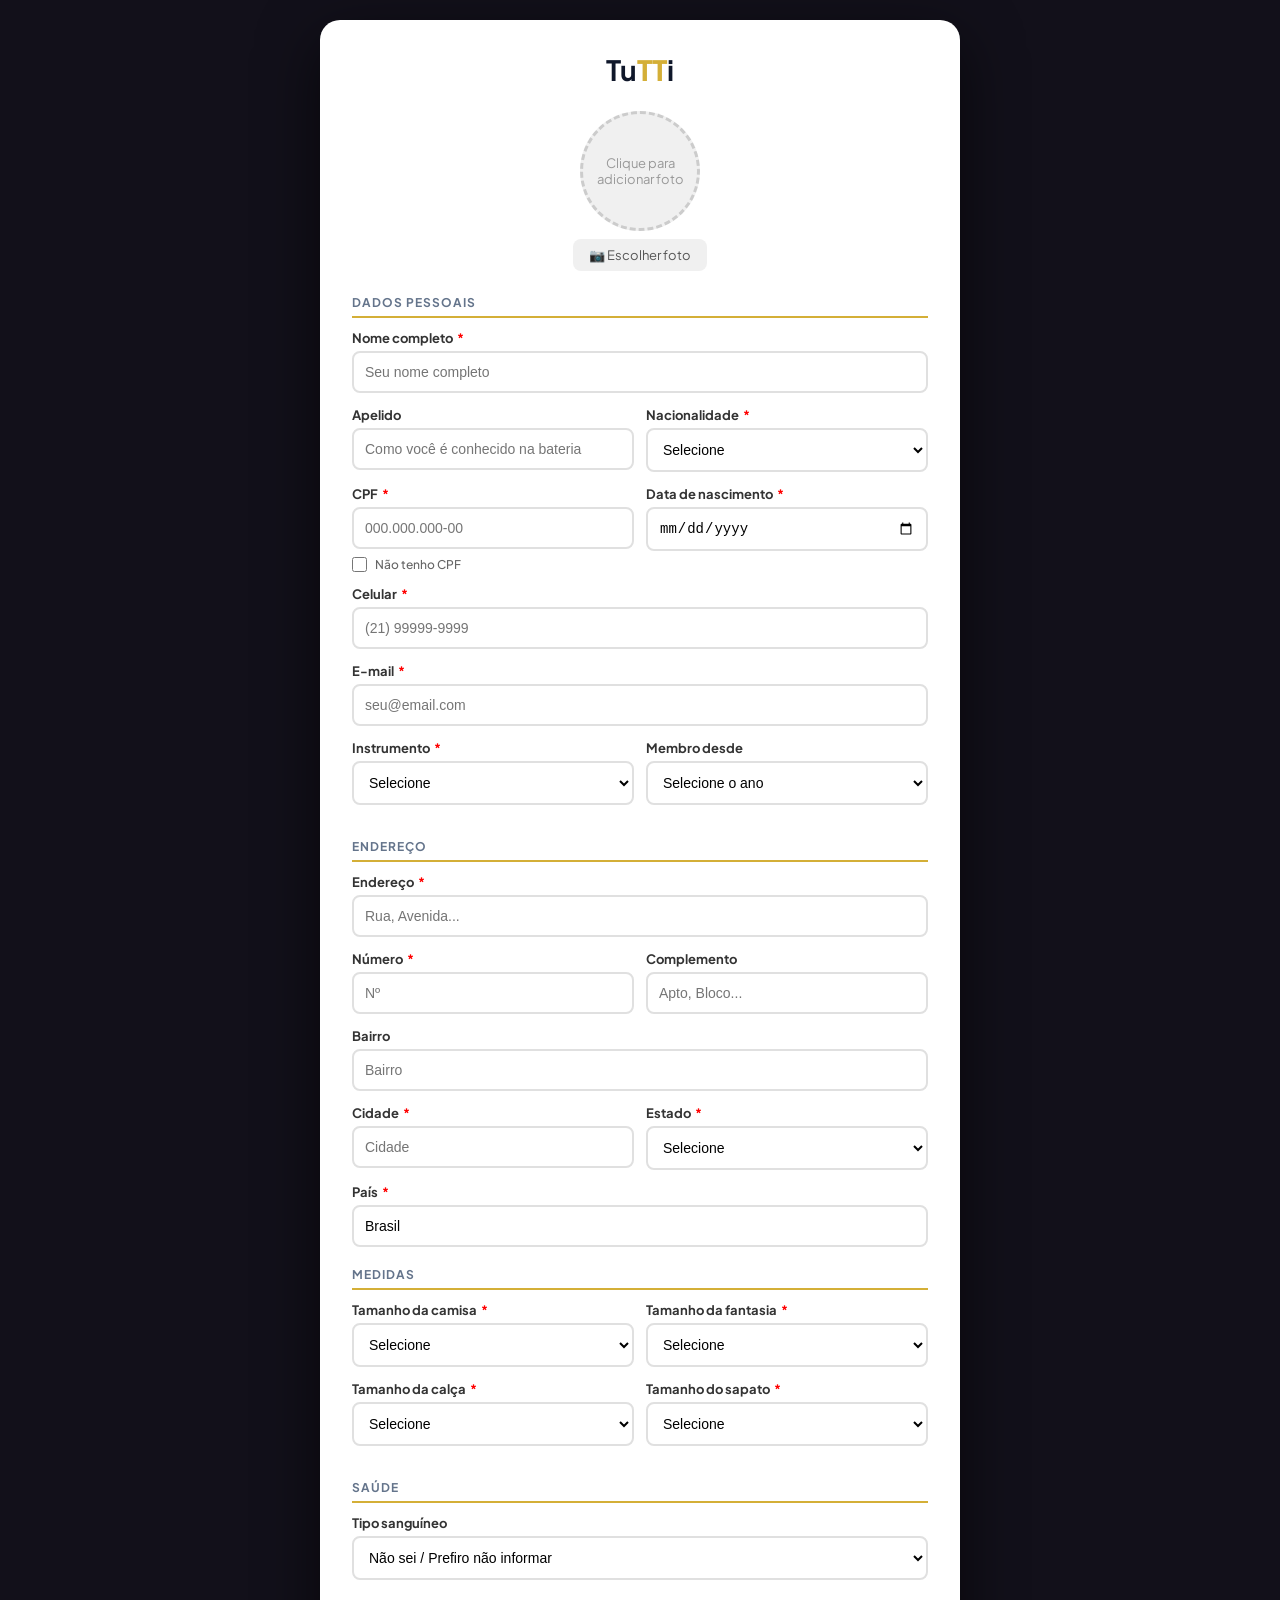
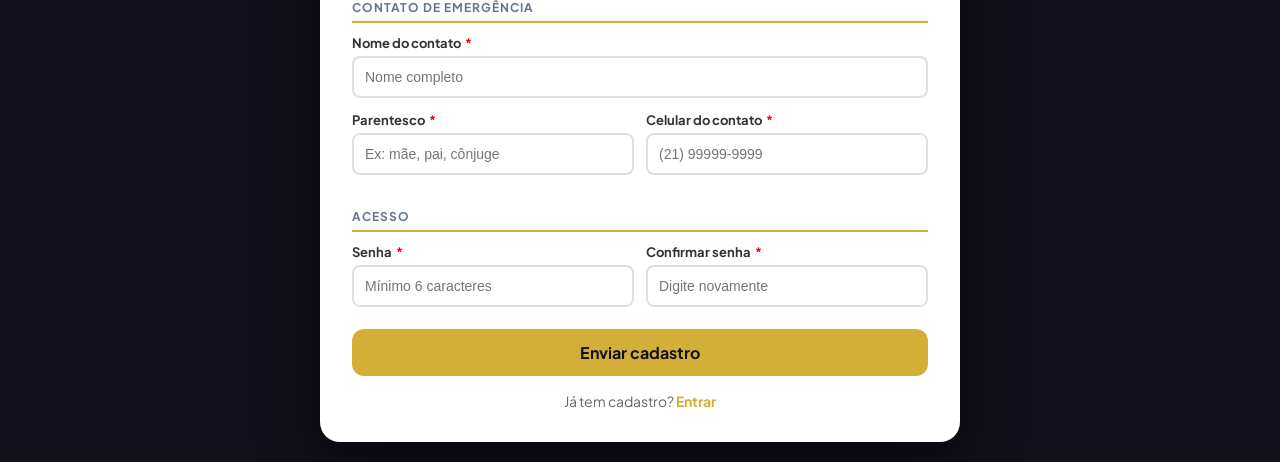
==== commit 9b65e262: "Cadastro: largura 640px" ====
--- a/index.html
+++ b/index.html
@@ -24,7 +24,7 @@
             border-radius: 20px;
             padding: 32px;
             width: 100%;
-            max-width: 560px;
+            max-width: 640px;
             box-shadow: 0 20px 60px rgba(0,0,0,0.6);
         }
         @media (max-width: 600px) {
@@ -403,7 +403,7 @@
     (function() {
         const select = document.getElementById('membro_desde');
         const anoAtual = new Date().getFullYear();
-        for (let ano = anoAtual; ano >= 1980; ano--) {
+        for (let ano = anoAtual; ano >= 1959; ano--) {
             const opt = document.createElement('option');
             opt.value = ano;
             opt.textContent = ano;
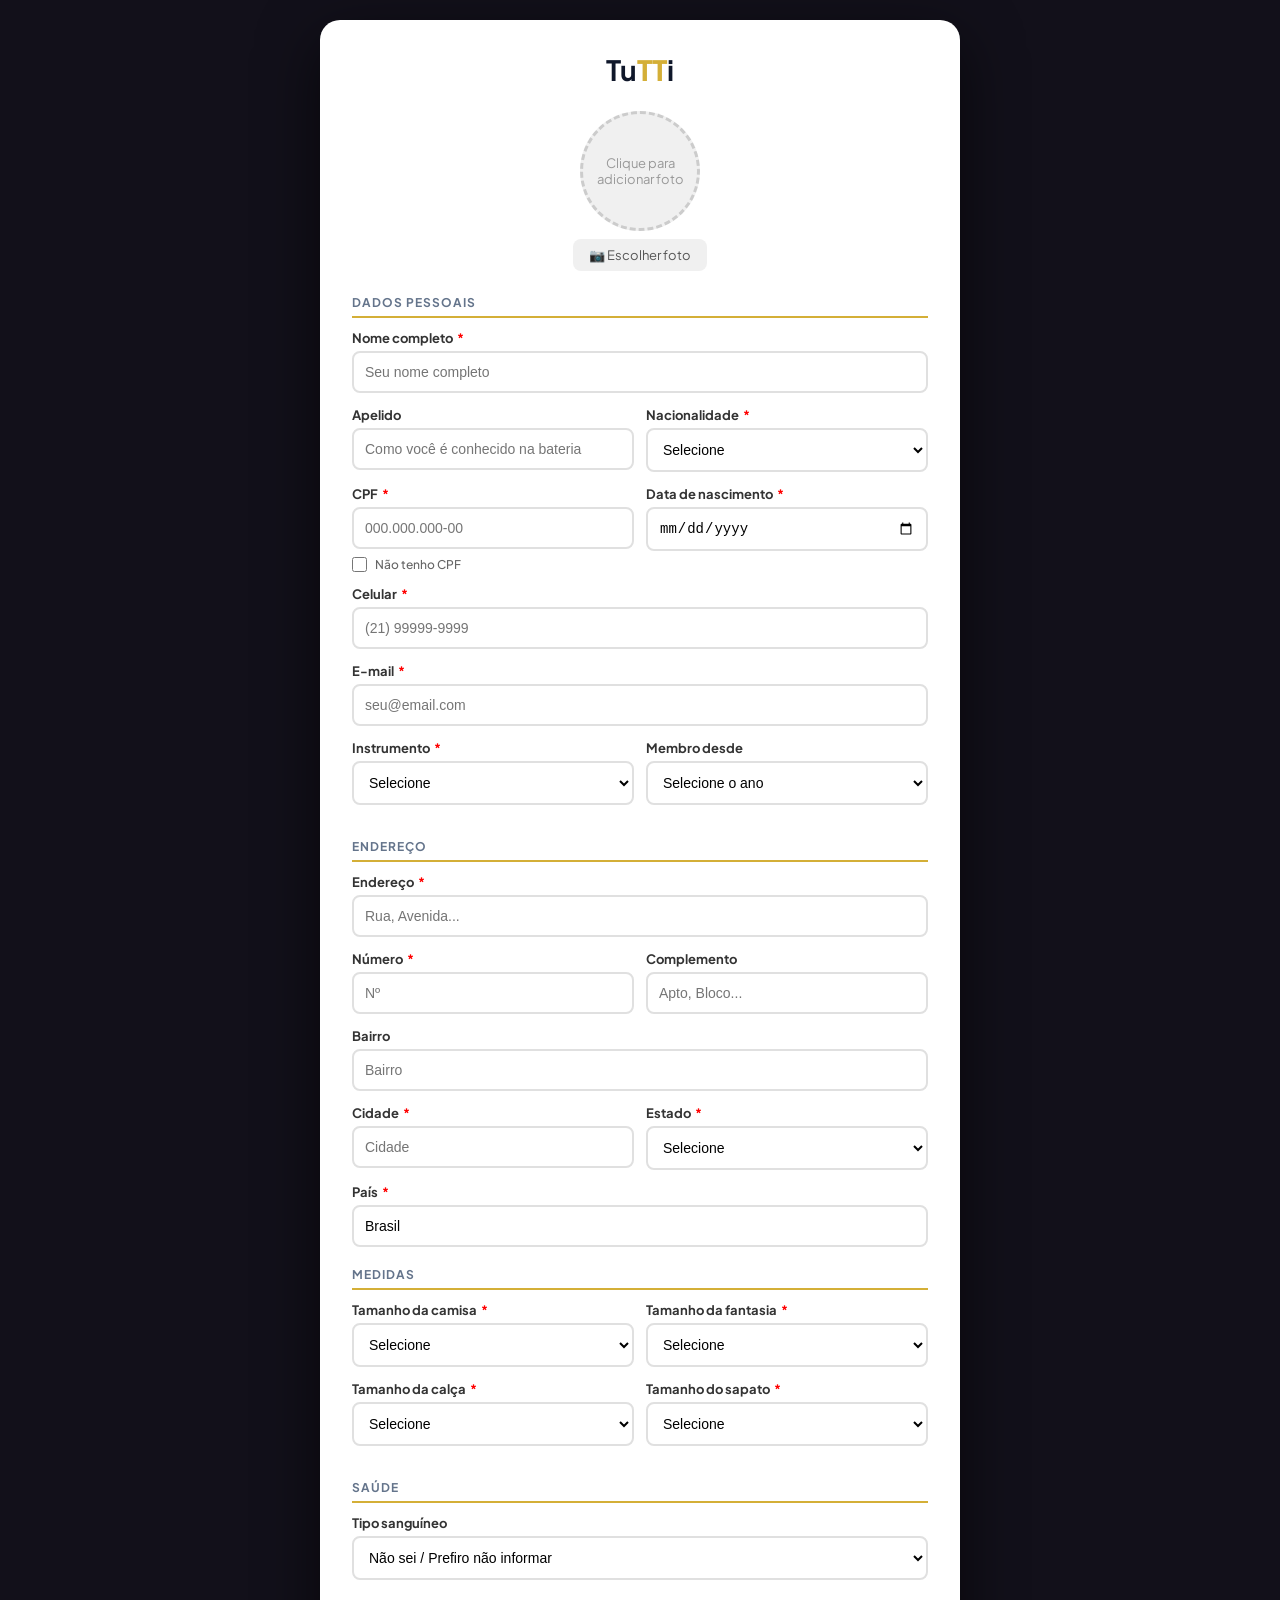
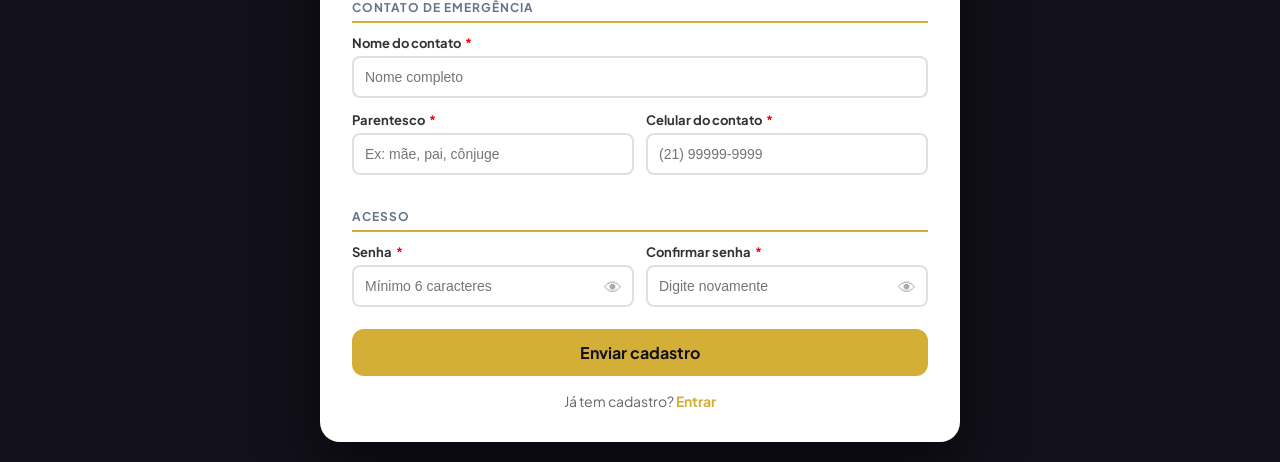
==== commit 9ef517b2: "Login e cadastro: olhinho para mostrar/ocultar senha Co-Authored-By: Claude Sonnet 4.6 <noreply@anth" ====
--- a/index.html
+++ b/index.html
@@ -360,11 +360,17 @@
         <div class="form-row">
             <div class="form-group">
                 <label>Senha <span class="obrigatorio">*</span></label>
-                <input type="password" id="senha" placeholder="Mínimo 6 caracteres" required minlength="6">
+                <div style="position:relative;">
+                    <input type="password" id="senha" placeholder="Mínimo 6 caracteres" required minlength="6" style="padding-right:40px;">
+                    <span onclick="toggleSenha('senha',this)" style="position:absolute;right:12px;top:50%;transform:translateY(-50%);cursor:pointer;color:#aaa;font-size:18px;user-select:none;">👁</span>
+                </div>
             </div>
             <div class="form-group">
                 <label>Confirmar senha <span class="obrigatorio">*</span></label>
-                <input type="password" id="confirmar_senha" placeholder="Digite novamente" required>
+                <div style="position:relative;">
+                    <input type="password" id="confirmar_senha" placeholder="Digite novamente" required style="padding-right:40px;">
+                    <span onclick="toggleSenha('confirmar_senha',this)" style="position:absolute;right:12px;top:50%;transform:translateY(-50%);cursor:pointer;color:#aaa;font-size:18px;user-select:none;">👁</span>
+                </div>
             </div>
         </div>
 
@@ -389,6 +395,13 @@
             };
             reader.readAsDataURL(input.files[0]);
         }
+    }
+
+    function toggleSenha(id, el) {
+        const input = document.getElementById(id);
+        const visivel = input.type === 'text';
+        input.type = visivel ? 'password' : 'text';
+        el.style.opacity = visivel ? '1' : '0.4';
     }
 
     function mascaraCPF(input) {
